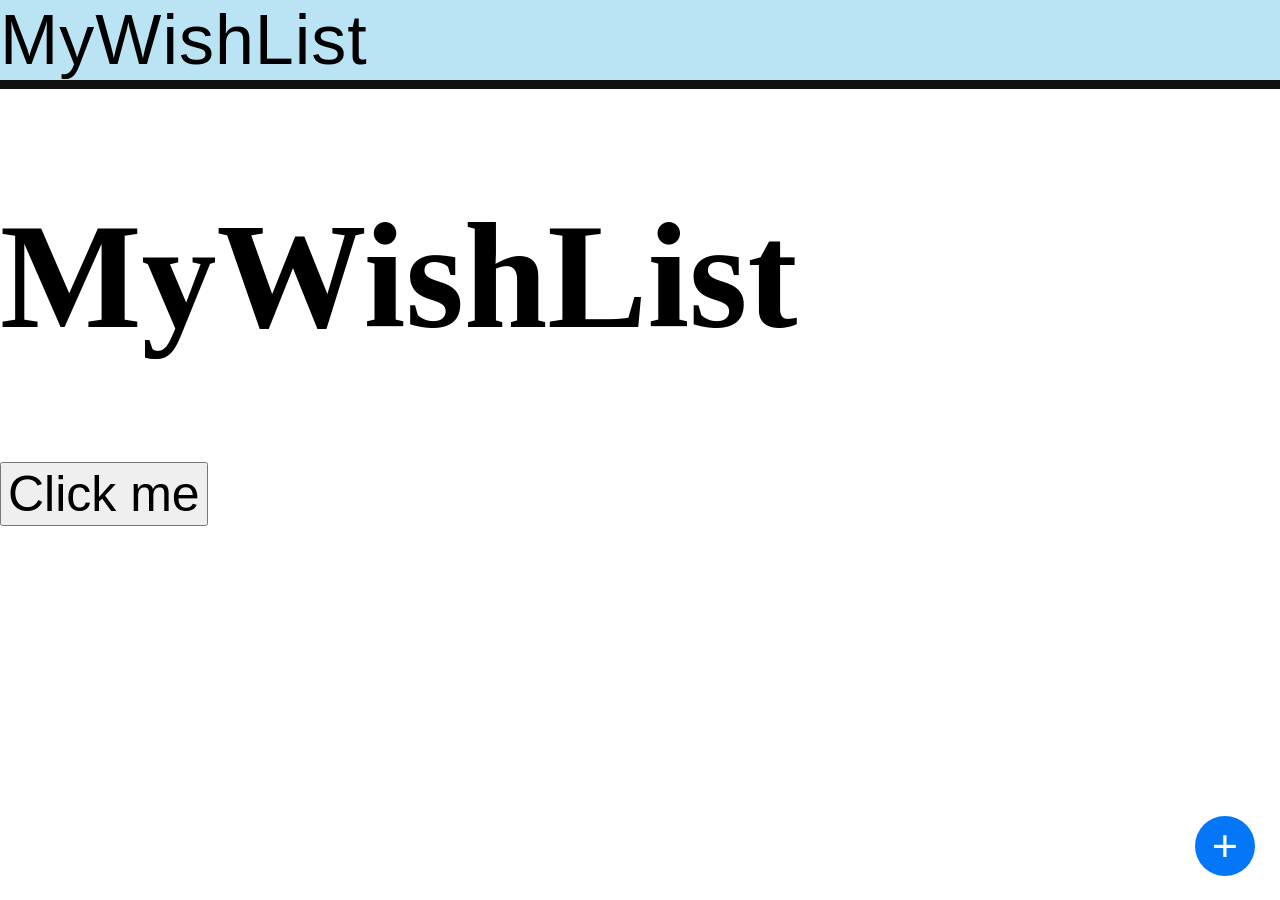
==== website/pages/index.html @ a813192d "added plus button" ====
<!DOCTYPE html>
<html>
  <head>
    <link rel="stylesheet" href="index.css" />
    <title>Index Page</title>
  </head>
  <header>
    <a href="index.html" class="site-title">
    <div id="wishlist">MyWishList</div>
    </a>
  </header>

  <body>
    <h1>MyWishList</h1>
     
    <ul id="itemsUl"></ul>
   <button> <a href="other.html">Click me</a> </button>
    <script type="module" src="index.js"></script>
 
    <button class="plus-btn" onclick="location.href='other.html'">+</button>

  </body>
</html>
---- website/pages/index.css ----
#containerDiv {
  display: flex;
  flex-direction: row;
  justify-content: center;
}
body
{
  margin: 0;
    padding: 0;
}
.authDiv {
  margin: 10;
  padding: 10;
  border: 1px solid #ccc;
  border-radius: 8px;
  padding: 10;
  display: flex;
  flex-direction: column;
  align-items: center;
}
h1 {
font-size: 150px;
}
a{
  font-size: 50px;
}
button{
  font-size: 50px;
}

 a:link,
a:visited {
  color: inherit;
  text-decoration: none;
}

#wishlist{
  font-family:Impact, Haettenschweiler, 'Arial Narrow Bold', sans-serif;
  font-size: 70px;
  font-weight:500;
  letter-spacing: 1px;
background-color: rgba(118, 199, 231, 0.5);
background-position: fixed;
padding: auto;
border-bottom: solid #111;
border-bottom-width: 9px;
 
 
}
.plus-btn {
    width: 60px;
    height: 60px;
    border-radius: 50%;     
    background-color: #0476f8;
    color: rgb(255, 255, 255);
    font-size: 45px;       
    border: none;
    cursor: pointer;
    display: flex;
    align-items: center;
    justify-content: center; 
    transition: 0.2s;
position: absolute;
    bottom: 24px; 
    right: 25px;
}

.plus-btn:hover {
    background-color: #004ff8;
    transform: scale(1.1); 
}
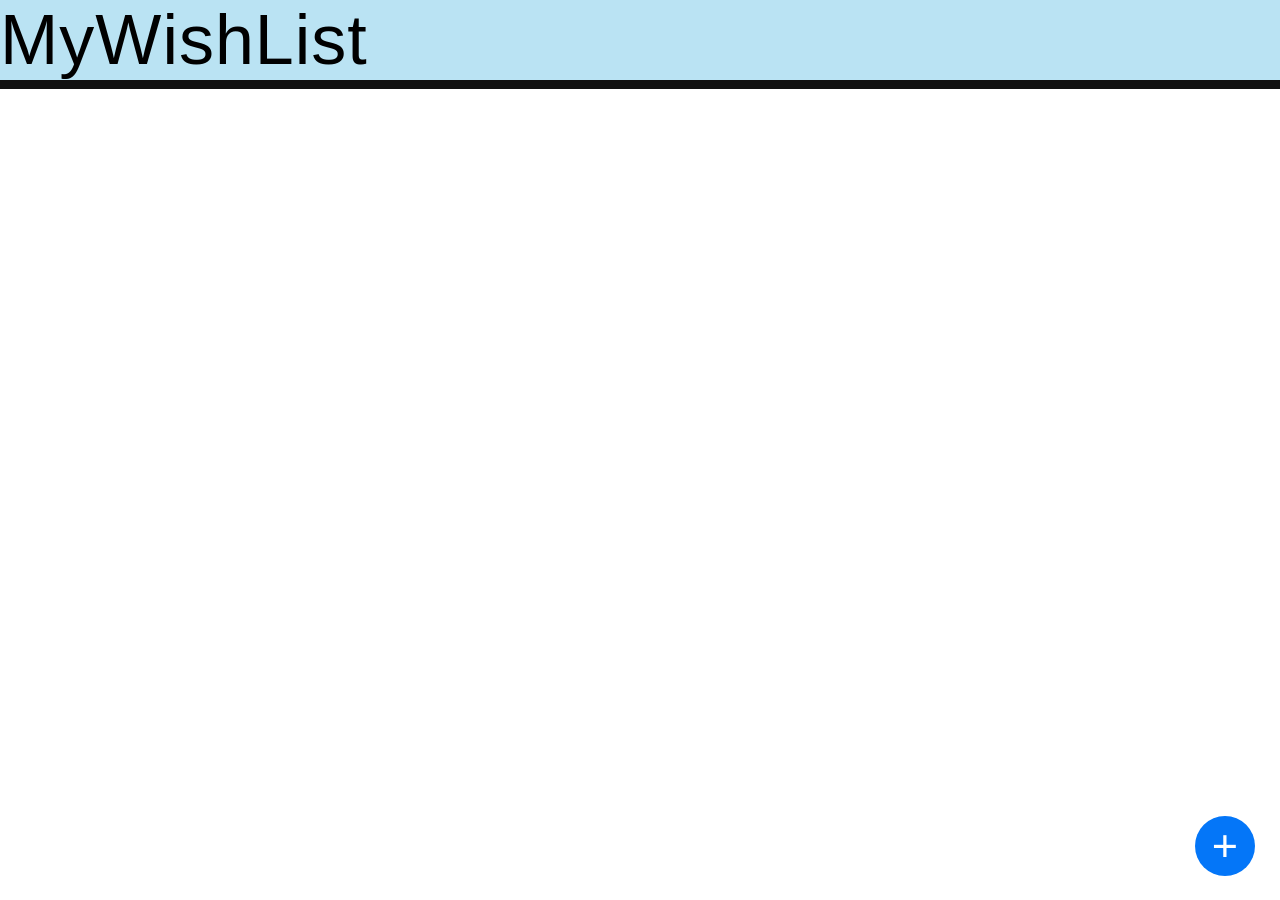
==== commit 0522fea1: "addea a lot of things" ====
--- a/website/pages/index.html
+++ b/website/pages/index.html
@@ -1,23 +1,25 @@
 <!DOCTYPE html>
 <html>
-  <head>
-    <link rel="stylesheet" href="index.css" />
-    <title>Index Page</title>
-  </head>
-  <header>
-    <a href="index.html" class="site-title">
+
+<head>
+  <link rel="stylesheet" href="index.css" />
+  <title>Index Page</title>
+  <link rel="stylesheet" href="shared.css">
+</head>
+<header>
+  <a href="index.html" class="site-title">
     <div id="wishlist">MyWishList</div>
-    </a>
-  </header>
+  </a>
+</header>
 
-  <body>
-    <h1>MyWishList</h1>
-     
-    <ul id="itemsUl"></ul>
-   <button> <a href="other.html">Click me</a> </button>
-    <script type="module" src="index.js"></script>
- 
-    <button class="plus-btn" onclick="location.href='other.html'">+</button>
+<body>
 
-  </body>
-</html>
+
+  
+
+  <button class="plus-btn" onclick="location.href='other.html'">+</button>
+  <ul id="productsList"></ul>
+  <script type="module" src="index.js"></script>
+</body>
+
+</html>
--- a/website/pages/index.css
+++ b/website/pages/index.css
@@ -70,3 +70,9 @@
     transform: scale(1.1); 
 }
 
+.product-item 
+{
+    font-size: 50px;
+    font-weight: bold;
+    margin: 10px 0;
+}
--- a/website/pages/shared.css
+++ b/website/pages/shared.css
@@ -0,0 +1,46 @@
+#wishlist{
+  font-family:Impact, Haettenschweiler, 'Arial Narrow Bold', sans-serif;
+  font-size: 70px;
+  font-weight:500;
+  letter-spacing: 1px;
+background-color: rgba(118, 199, 231, 0.5);
+background-position: fixed;
+padding: auto;
+border-bottom: solid #111;
+border-bottom-width: 9px;
+}
+#containerDiv {
+  display: flex;
+  flex-direction: row;
+  justify-content: center;
+}
+body
+{
+  margin: 0;
+    padding: 0;
+}
+.authDiv {
+  margin: 10;
+  padding: 10;
+  border: 1px solid #ccc;
+  border-radius: 8px;
+  padding: 10;
+  display: flex;
+  flex-direction: column;
+  align-items: center;
+}
+h1 {
+font-size: 150px;
+}
+a{
+  font-size: 50px;
+}
+button{
+  font-size: 50px;
+}
+
+ a:link,
+a:visited {
+  color: inherit;
+  text-decoration: none;
+}
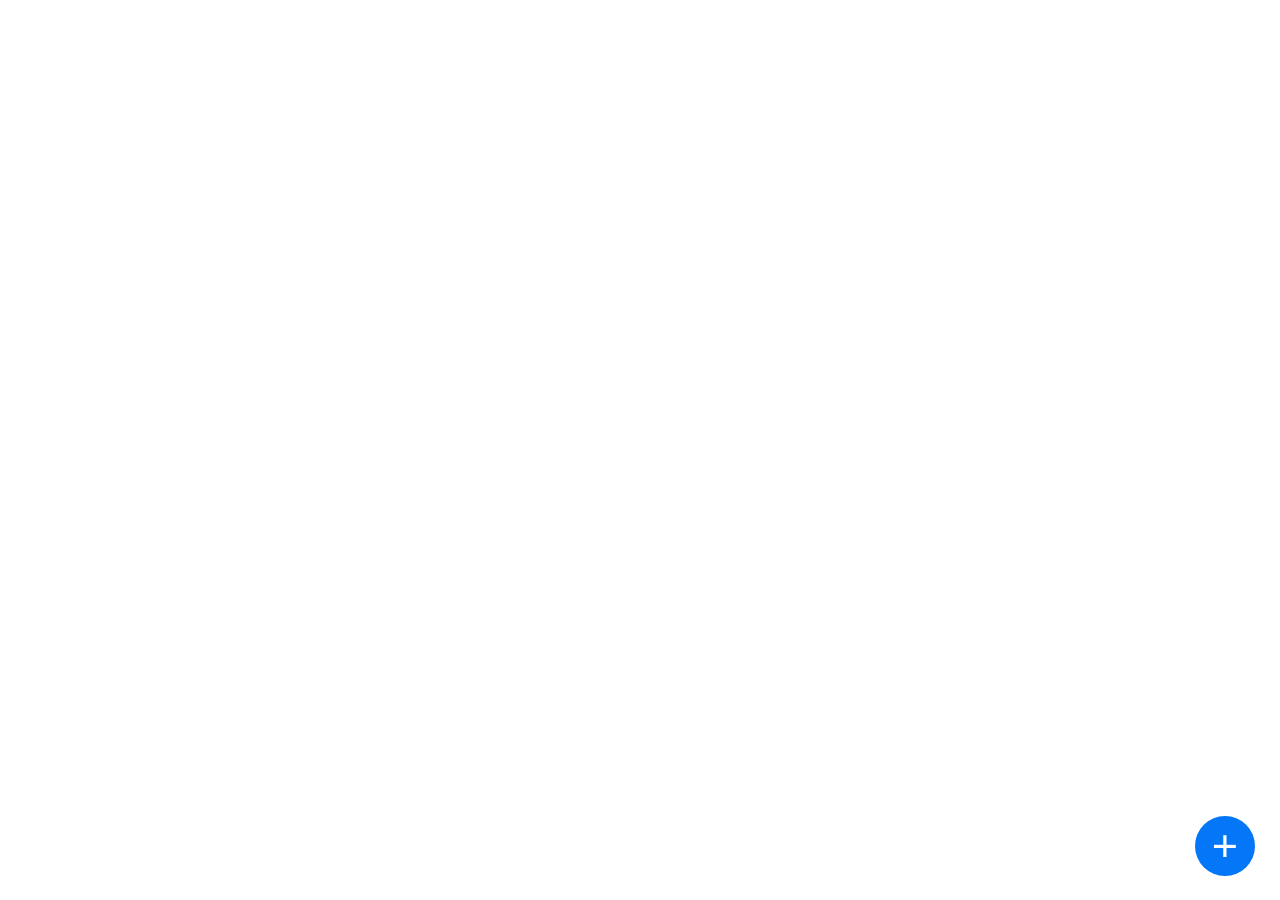
==== commit cfc591ef: "hbfvvhie" ====
--- a/website/pages/index.html
+++ b/website/pages/index.html
@@ -6,16 +6,11 @@
   <title>Index Page</title>
   <link rel="stylesheet" href="shared.css">
 </head>
-<header>
-  <a href="index.html" class="site-title">
-    <div id="wishlist">MyWishList</div>
-  </a>
-</header>
+
 
 <body>
 
 
-  
 
   <button class="plus-btn" onclick="location.href='other.html'">+</button>
   <ul id="productsList"></ul>
--- a/website/pages/index.css
+++ b/website/pages/index.css
@@ -75,4 +75,23 @@
     font-size: 50px;
     font-weight: bold;
     margin: 10px 0;
+      
+ cursor: pointer;
+  transition: 0.3s;
+}
+
+
+
+
+img {
+  display: block;
+}
+
+.deleteBtn {
+  border: none;
+  background-color: transparent;
+  cursor: pointer;
+  transform: translateY(7px);
+  margin: 0;
+  padding: 0;
 }
--- a/website/pages/shared.css
+++ b/website/pages/shared.css
@@ -1,46 +1,72 @@
-#wishlist{
-  font-family:Impact, Haettenschweiler, 'Arial Narrow Bold', sans-serif;
-  font-size: 70px;
-  font-weight:500;
+/* הבר הראשי - מחליף את #wishlist הישן וכולל את הרקע והפס התחתון */
+.main-nav-bar {
+  font-family: Impact, Haettenschweiler, 'Arial Narrow Bold', sans-serif;
   letter-spacing: 1px;
-background-color: rgba(118, 199, 231, 0.5);
-background-position: fixed;
-padding: auto;
-border-bottom: solid #111;
-border-bottom-width: 9px;
+  background-color: rgba(118, 199, 231, 0.5);
+  border-bottom: solid #111;
+  border-bottom-width: 9px;
+  padding: 10px 20px; /* מרווח פנימי יפה מלמעלה ובצדדים */
 }
+
+/* הלוגו של mywishlist */
+.nav-logo {
+  font-size: 70px !important;
+  font-weight: 500;
+}
+
+/* האזור שמחזיק את הכפתורים או את שם המשתמש בצד ימין */
+.nav-user-area {
+  font-size: 50px;
+}
+
+/* עיצוב אחיד לכל הקישורים והכפתורים בתוך הבר */
+.main-nav-bar a, 
+.main-nav-bar button,
+.main-nav-bar span {
+  font-size: 50px ;
+  color: inherit;
+  text-decoration: none;
+  font-family: inherit; /* שומר על הפונט של הבר */
+}
+
+/* עיצוב מיוחד לכפתור ה-Logout כדי שישתלב יפה ולא ייראה כמו כפתור אפור רגיל של דפדפן */
+.logout-btn {
+  background: none;
+  border: 2px solid #111;
+  border-radius: 8px;
+  padding: 5px 15px;
+  cursor: pointer;
+  font-weight: bold;
+}
+
+.logout-btn:hover {
+  background-color: #111;
+  color: #fff; /* הופך לשחור עם כתב לבן כשעוברים עליו */
+}
+
+/* שאר ה-CSS הכללי שלך נשאר אותו דבר */
 #containerDiv {
   display: flex;
   flex-direction: row;
   justify-content: center;
 }
-body
-{
+body {
   margin: 0;
-    padding: 0;
+  padding: 0;
 }
 .authDiv {
-  margin: 10;
-  padding: 10;
+  margin: 10px;
   border: 1px solid #ccc;
   border-radius: 8px;
-  padding: 10;
+  padding: 10px;
   display: flex;
   flex-direction: column;
   align-items: center;
 }
 h1 {
-font-size: 150px;
+  font-size: 150px;
 }
-a{
-  font-size: 50px;
-}
-button{
-  font-size: 50px;
-}
-
- a:link,
-a:visited {
+a:link, a:visited {
   color: inherit;
   text-decoration: none;
 }
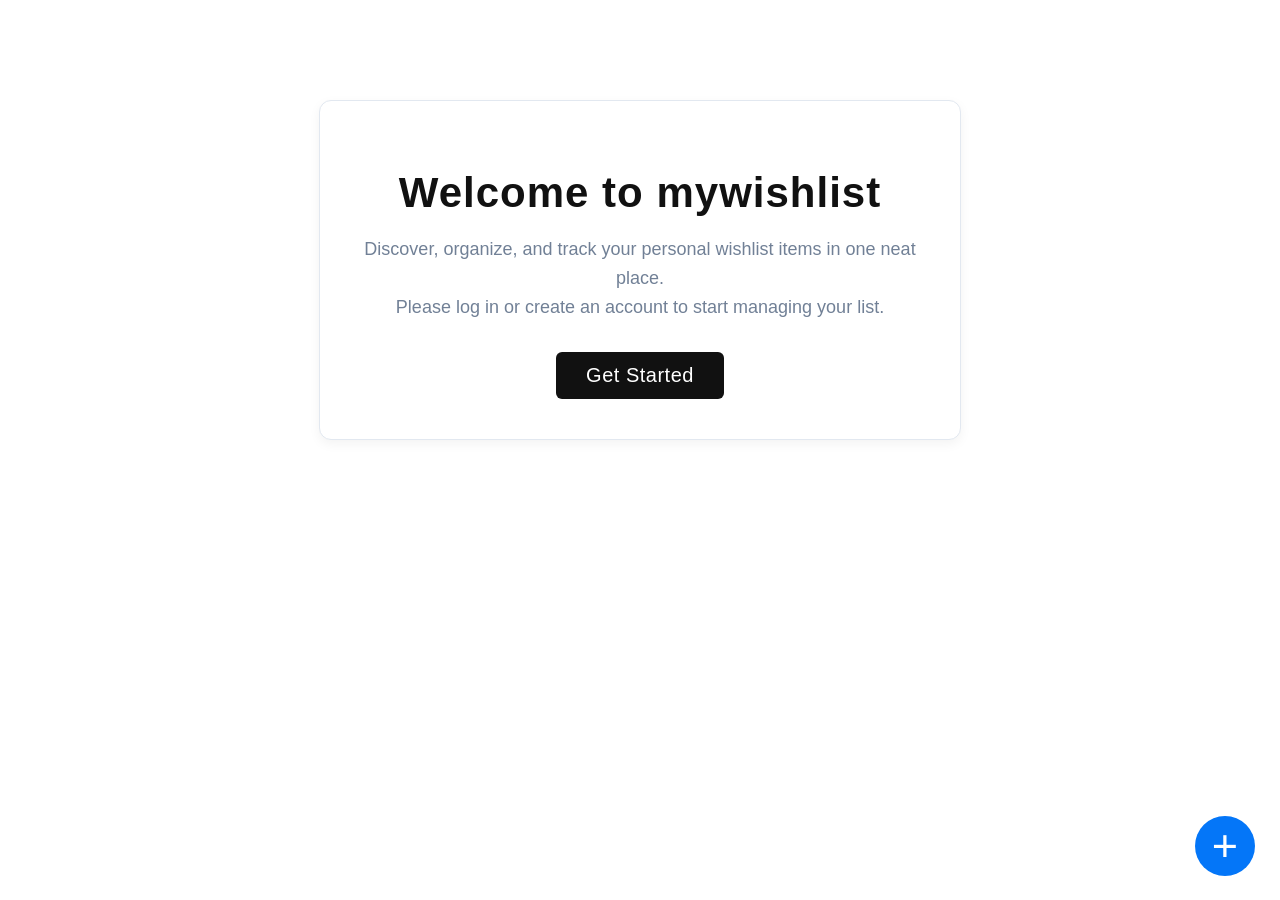
==== commit 2ff80ed7: "add welcom box and favicon" ====
--- a/website/pages/index.html
+++ b/website/pages/index.html
@@ -5,12 +5,17 @@
   <link rel="stylesheet" href="index.css" />
   <title>Index Page</title>
   <link rel="stylesheet" href="shared.css">
+
 </head>
 
 
 <body>
 
-
+<div id="welcomeMessage">
+  <h1>Welcome to mywishlist</h1>
+  <p>Discover, organize, and track your personal wishlist items in one neat place.<br>Please log in or create an account to start managing your list.</p>
+  <a href="logIn.html" class="cta-button">Get Started</a>
+</div>
 
   <button class="plus-btn" onclick="location.href='other.html'">+</button>
   <ul id="productsList"></ul>
--- a/website/pages/index.css
+++ b/website/pages/index.css
@@ -94,4 +94,57 @@
   transform: translateY(7px);
   margin: 0;
   padding: 0;
+}
+/* עיצוב קופסת ההסבר במסך הראשי */
+#welcomeMessage {
+  max-width: 600px;
+  width: 90%;
+  margin: 100px auto; /* מרווח מלמעלה ומקומם באמצע המסך */
+  padding: 40px 20px;
+  text-align: center; /* מרכז את כל הטקסט */
+  font-family: 'Segoe UI', Tahoma, Geneva, Verdana, sans-serif;
+  background-color: #ffffff; /* רקע לבן נקי */
+  border-radius: 12px;
+  border: 1px solid #e2e8f0;
+  box-shadow: 0 4px 12px rgba(0, 0, 0, 0.05); /* צל עדין מאוד */
+}
+
+/* הכותרת הראשית */
+#welcomeMessage h1 {
+  font-family: Impact, Haettenschweiler, 'Arial Narrow Bold', sans-serif;
+  font-size: 42px;
+  color: #111111;
+  margin-bottom: 15px;
+  letter-spacing: 1px;
+}
+
+/* טקסט ההסבר שמתחת לכותרת */
+#welcomeMessage p {
+  font-size: 18px;
+  color: #718096; /* צבע אפור עדין ומקצועי */
+  line-height: 1.6;
+  margin-bottom: 30px;
+}
+
+/* כפתור "להתחברות" מהיר בתוך תיבת ההסבר (אופציונלי, אם תרצה להוסיף ב-HTML) */
+#welcomeMessage .cta-button {
+  display: inline-block;
+  padding: 12px 30px;
+  font-family: Impact, sans-serif;
+  font-size: 20px;
+  letter-spacing: 0.5px;
+  background-color: #111111;
+  color: #ffffff;
+  text-decoration: none;
+  border-radius: 6px;
+  transition: background-color 0.2s, transform 0.1s;
+}
+
+#welcomeMessage .cta-button:hover {
+  background-color: rgba(118, 199, 231, 1); /* הופך לתכלת של האתר במעבר עכבר */
+  color: #111111;
+}
+
+#welcomeMessage .cta-button:active {
+  transform: scale(0.98);
 }
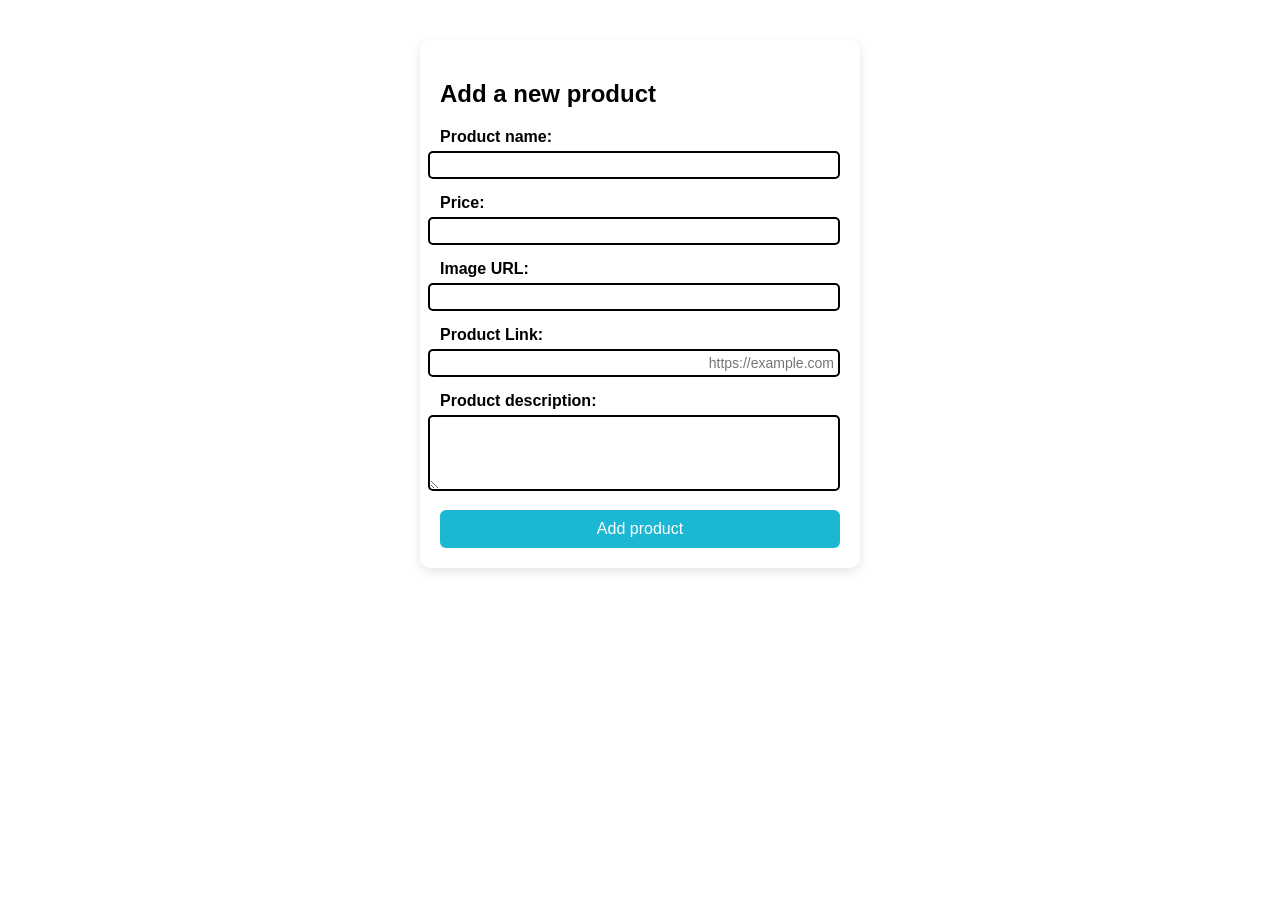
==== commit 8eb247f5: "full things" ====
--- a/website/pages/index.html
+++ b/website/pages/index.html
@@ -1,25 +1,49 @@
 <!DOCTYPE html>
 <html>
+  <head>
+    <meta charset="UTF-8">
+    <title>Index Page</title>
 
-<head>
-  <link rel="stylesheet" href="index.css" />
-  <title>Index Page</title>
-  <link rel="stylesheet" href="shared.css">
+    <!-- קבצי העיצוב של העמוד -->
+    <link rel="stylesheet" href="other.css" />
+    <link rel="stylesheet" href="shared.css" />
+  </head>
 
-</head>
+  <body>
+    <!-- הקופסה של טופס הוספת מוצר -->
+    <div class="product-form-container">
+      <h2>Add a new product</h2>
 
+      <div class="form-field">
+        <label for="product-name">:Product name</label>
+        <input type="text" id="product-name" name="productName" required>
+      </div>
 
-<body>
+      <div class="form-field">
+        <label for="product-price">:Price</label>
+        <input type="number" id="product-price" name="productPrice" step="0.01" required>
+      </div>
 
-<div id="welcomeMessage">
-  <h1>Welcome to mywishlist</h1>
-  <p>Discover, organize, and track your personal wishlist items in one neat place.<br>Please log in or create an account to start managing your list.</p>
-  <a href="logIn.html" class="cta-button">Get Started</a>
-</div>
+      <div class="form-field">
+        <label for="product-image">:Image URL</label>
+        <input type="url" id="product-image" name="productImage" required>
+      </div>
 
-  <button class="plus-btn" onclick="location.href='other.html'">+</button>
-  <ul id="productsList"></ul>
-  <script type="module" src="index.js"></script>
-</body>
+      <div class="form-field">
+        <label for="product-link">:Product Link</label>
+        <input type="url" id="product-link" name="productLink" placeholder="https://example.com" required>
+      </div>
 
+      <div class="form-field">
+        <label for="product-description">:Product description</label>
+        <textarea id="product-description" name="productDescription" rows="4"></textarea>
+      </div>
+
+      <!-- הכפתור שמפעיל ב-TS את הוספת המוצר -->
+      <button id="add-btn">Add product</button>
+    </div>
+
+    <!-- קובץ ה-JS שנוצר מה-TS -->
+    <script type="module" src="other.js"></script>
+  </body>
 </html>
--- a/website/pages/other.css
+++ b/website/pages/other.css
@@ -0,0 +1,56 @@
+
+.product-form-container {
+  width: 400px;
+  margin: 40px auto;
+  padding: 20px;
+  background: #ffffff;
+  border-radius: 10px;
+  box-shadow: 0 4px 12px rgba(0,0,0,0.1);
+  direction: rtl;
+  text-align: left;
+  font-family: Arial, sans-serif;
+ 
+}
+
+.product-form-container h2 {
+  margin-bottom: 20px;
+
+}
+
+.form-field {
+  margin-bottom: 15px;
+}
+
+.form-field label {
+  display: block;
+  margin-bottom: 5px;
+  font-weight: bold;
+}
+
+.form-field input,
+.form-field textarea {
+  width: 100%;
+  margin: 0%;
+  padding: 4px;
+  border: 2px solid #000000;
+  border-radius: 5px;
+  font-size: 14px;
+}
+
+button {
+  width: 100%;
+  padding: 10px;
+  background: 
+  #1cb7d3;
+  color: white;
+  border: none;
+  border-radius: 6px;
+  font-size: 16px;
+  cursor: pointer;
+}
+
+button:hover {
+  background: #276ae6; 
+  transform: (1sec);
+
+}
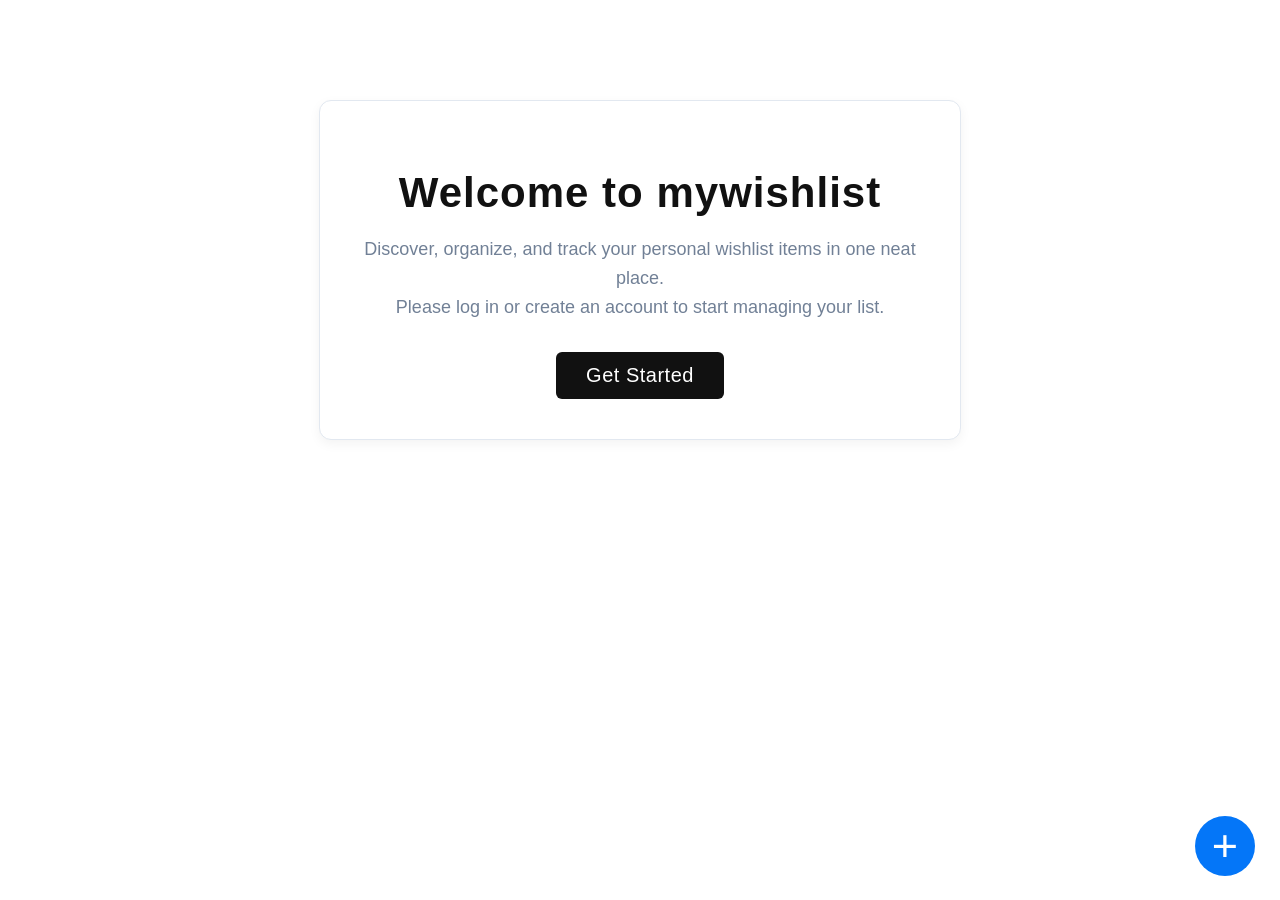
==== commit 2b35be5c: "final touch" ====
--- a/website/pages/index.html
+++ b/website/pages/index.html
@@ -1,49 +1,29 @@
 <!DOCTYPE html>
 <html>
-  <head>
-    <meta charset="UTF-8">
-    <title>Index Page</title>
 
-    <!-- קבצי העיצוב של העמוד -->
-    <link rel="stylesheet" href="other.css" />
-    <link rel="stylesheet" href="shared.css" />
-  </head>
+<head>
+  <link rel="stylesheet" href="index.css" />
+  <title>Index Page</title>
+  <link rel="stylesheet" href="shared.css">
+</head>
 
-  <body>
-    <!-- הקופסה של טופס הוספת מוצר -->
-    <div class="product-form-container">
-      <h2>Add a new product</h2>
+<body>
 
-      <div class="form-field">
-        <label for="product-name">:Product name</label>
-        <input type="text" id="product-name" name="productName" required>
-      </div>
+  <div id="welcomeMessage">
+    <h1>Welcome to mywishlist</h1>
+    <p>
+      Discover, organize, and track your personal wishlist items in one neat place.<br>
+      Please log in or create an account to start managing your list.
+    </p>
+    <a href="logIn.html" class="cta-button">Get Started</a>
+  </div>
 
-      <div class="form-field">
-        <label for="product-price">:Price</label>
-        <input type="number" id="product-price" name="productPrice" step="0.01" required>
-      </div>
+  <button class="plus-btn" id="plusBtn">+</button>
 
-      <div class="form-field">
-        <label for="product-image">:Image URL</label>
-        <input type="url" id="product-image" name="productImage" required>
-      </div>
+  <ul id="productsList"></ul>
 
-      <div class="form-field">
-        <label for="product-link">:Product Link</label>
-        <input type="url" id="product-link" name="productLink" placeholder="https://example.com" required>
-      </div>
+  <script type="module" src="index.js"></script>
 
-      <div class="form-field">
-        <label for="product-description">:Product description</label>
-        <textarea id="product-description" name="productDescription" rows="4"></textarea>
-      </div>
+</body>
 
-      <!-- הכפתור שמפעיל ב-TS את הוספת המוצר -->
-      <button id="add-btn">Add product</button>
-    </div>
-
-    <!-- קובץ ה-JS שנוצר מה-TS -->
-    <script type="module" src="other.js"></script>
-  </body>
 </html>
--- a/website/pages/index.css
+++ b/website/pages/index.css
@@ -0,0 +1,189 @@
+#containerDiv {
+  display: flex;
+  flex-direction: row;
+  justify-content: center;
+}
+body
+{
+  margin: 0;
+    padding: 0;
+}
+.authDiv {
+  margin: 10;
+  padding: 10;
+  border: 1px solid #ccc;
+  border-radius: 8px;
+  padding: 10;
+  display: flex;
+  flex-direction: column;
+  align-items: center;
+}
+h1 {
+font-size: 150px;
+}
+a{
+  font-size: 50px;
+}
+button{
+  font-size: 50px;
+}
+
+ a:link,
+a:visited {
+  color: inherit;
+  text-decoration: none;
+}
+
+#wishlist{
+  font-family:Impact, Haettenschweiler, 'Arial Narrow Bold', sans-serif;
+  font-size: 70px;
+  font-weight:500;
+  letter-spacing: 1px;
+background-color: rgba(118, 199, 231, 0.5);
+background-position: fixed;
+padding: auto;
+border-bottom: solid #111;
+border-bottom-width: 9px;
+ 
+ 
+}
+.plus-btn {
+    width: 60px;
+    height: 60px;
+    border-radius: 50%;     
+    background-color: #0476f8;
+    color: rgb(255, 255, 255);
+    font-size: 45px;       
+    border: none;
+    cursor: pointer;
+    display: flex;
+    align-items: center;
+    justify-content: center; 
+    transition: 0.2s;
+position: absolute;
+    bottom: 24px; 
+    right: 25px;
+}
+
+.plus-btn:hover {
+    background-color: #004ff8;
+    transform: scale(1.1); 
+}
+
+.product-item 
+{
+    font-size: 50px;
+    font-weight: bold;
+    margin: 10px 0;
+      
+ cursor: pointer;
+  transition: 0.3s;
+}
+
+
+
+
+img {
+  display: block;
+}
+
+.deleteBtn {
+  border: none;
+  background-color: transparent;
+  cursor: pointer;
+  transform: translateY(7px);
+  margin: 0;
+  padding: 0;
+}
+/* עיצוב קופסת ההסבר במסך הראשי */
+#welcomeMessage {
+  max-width: 600px;
+  width: 90%;
+  margin: 100px auto; /* מרווח מלמעלה ומקומם באמצע המסך */
+  padding: 40px 20px;
+  text-align: center; /* מרכז את כל הטקסט */
+  font-family: 'Segoe UI', Tahoma, Geneva, Verdana, sans-serif;
+  background-color: #ffffff; /* רקע לבן נקי */
+  border-radius: 12px;
+  border: 1px solid #e2e8f0;
+  box-shadow: 0 4px 12px rgba(0, 0, 0, 0.05); /* צל עדין מאוד */
+}
+
+/* הכותרת הראשית */
+#welcomeMessage h1 {
+  font-family: Impact, Haettenschweiler, 'Arial Narrow Bold', sans-serif;
+  font-size: 42px;
+  color: #111111;
+  margin-bottom: 15px;
+  letter-spacing: 1px;
+}
+
+/* טקסט ההסבר שמתחת לכותרת */
+#welcomeMessage p {
+  font-size: 18px;
+  color: #718096; /* צבע אפור עדין ומקצועי */
+  line-height: 1.6;
+  margin-bottom: 30px;
+}
+
+/* כפתור "להתחברות" מהיר בתוך תיבת ההסבר (אופציונלי, אם תרצה להוסיף ב-HTML) */
+#welcomeMessage .cta-button {
+  display: inline-block;
+  padding: 12px 30px;
+  font-family: Impact, sans-serif;
+  font-size: 20px;
+  letter-spacing: 0.5px;
+  background-color: #111111;
+  color: #ffffff;
+  text-decoration: none;
+  border-radius: 6px;
+  transition: background-color 0.2s, transform 0.1s;
+}
+
+#welcomeMessage .cta-button:hover {
+  background-color: rgba(118, 199, 231, 1); /* הופך לתכלת של האתר במעבר עכבר */
+  color: #111111;
+}
+
+#welcomeMessage .cta-button:active {
+  transform: scale(0.98);
+}
+
+#productsList {
+    position: absolute;
+    left: 38%;
+    top: 15%;
+    padding: 0;
+    margin: 0;
+    list-style: none;
+}
+
+.product-item {
+    display: flex;
+    align-items: center;
+    justify-content: space-between;
+
+    width: 500px;
+    margin: 35px 0;
+    padding: 15px 20px;
+
+    font-size: 35px;
+    font-weight: bold;
+
+    border: 1px solid #ccc;
+    border-radius: 12px;
+    background-color: white;
+
+    cursor: pointer;
+    list-style: none;
+}
+
+.delete-product-img {
+    width: 35px;
+    height: 35px;
+    cursor: pointer;
+}
+
+.delete-product-img:hover {
+    transform: scale(1.15);
+}
